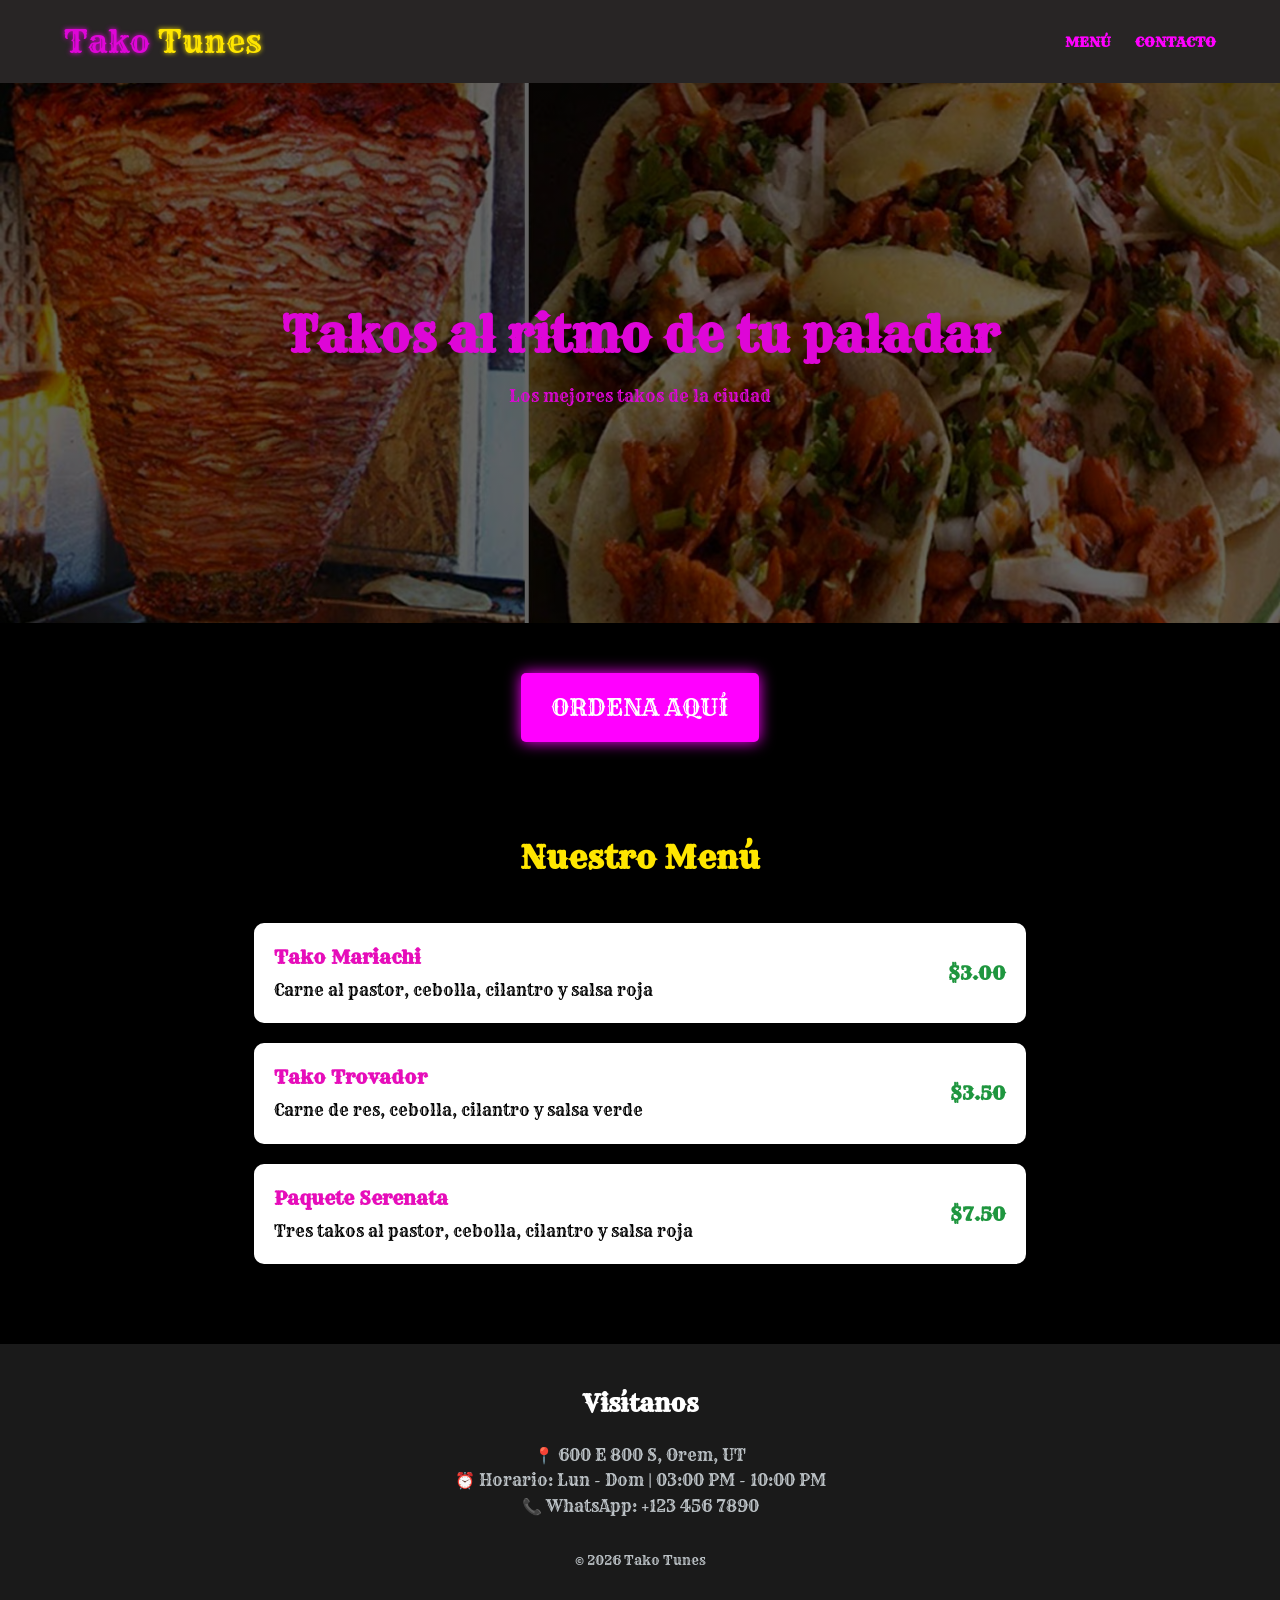
==== index.html @ 7a17417f "Versión final con tienda" ====
<!DOCTYPE html>
<html lang="es">
<head>
    <link rel="preconnect" href="https://fonts.googleapis.com">
<link rel="preconnect" href="https://fonts.gstatic.com" crossorigin>
<link href="https://fonts.googleapis.com/css2?family=Rye&display=swap" rel="stylesheet">
    <meta charset="UTF-8">
    <meta name="viewport" content="width=device-width, initial-scale=1.0">
    <title>Tako Tunes | Takos Sin Igual</title>
    <link rel="stylesheet" href="style.css">
</head>
<body>

    <header>
       <div class="logo">
    Tako <span class="palabra-rosa">Tunes</span>
</div>
        <nav>
            <a href="#menu" class="rye-regular">Menú</a>
            <a href="#contacto" class="rye-regular">Contacto</a>
        </nav>
    </header>

    <section id="hero">
        <div class="hero-content">
            <h1>Takos al ritmo de tu paladar</h1>
            <p>Los mejores takos de la ciudad</p>
        
        </div>
    </section>

    <section class="llamado-accion">
    <div class="contenedor-boton">
    <a href="menu.html" class="boton-neon-grande">ORDENA AQUÍ</a>
</div>
    </section>

    <main id="menu">
        <h2 class="section-title">Nuestro Menú</h2>
        
        
        <div class="menu-container">
            <article class="menu-item">
                <div class="menu-info">
                    <h3>Tako Mariachi</h3>
                    <p>Carne al pastor, cebolla, cilantro y salsa roja</p>
                </div>
                <span class="price">$3.00</span>
            </article>

            <article class="menu-item">
                <div class="menu-info">
                    <h3>Tako Trovador</h3>
                    <p>Carne de res, cebolla, cilantro y salsa verde</p>
                </div>
                <span class="price">$3.50</span>
            </article>

            <article class="menu-item">
                <div class="menu-info">
                    <h3>Paquete Serenata</h3>
                    <p>Tres takos al pastor, cebolla, cilantro y salsa roja</p>
                </div>
                <span class="price">$7.50</span>
            </article>
        </div>
    </main>

    <footer id="contacto">
        <h2>Visítanos</h2>
        <p>📍 600 E 800 S, Orem, UT</p>
        <p>⏰ Horario: Lun - Dom | 03:00 PM - 10:00 PM</p>
        <p>📞 WhatsApp: +123 456 7890</p>
        <div class="copyright">© 2026 Tako Tunes</div>
    </footer>

</body>
</html>
---- style.css ----
/* Configuración básica */
* {
    margin: 0;
    padding: 0;
    box-sizing: border-box;
}

body {
    font-family: 'Helvetica Neue', Arial, sans-serif;
    line-height: 1.6;
    color: #000000;
    background-color: #000000;
}

/* Encabezado */
/* Encabezado */
/* Encabezado */
header {
    background-color: #282525;
    color: white;
    padding: 1rem 5%;
    display: flex;
    justify-content: space-between;
    align-items: center;
    position: sticky;
    top: 0;
    z-index: 1000;
}

/* La primera palabra del logo (Rosa Neón con fuente Rye) */
.logo {
    font-family: "Rye", serif; /* Fuente aplicada correctamente */
    font-weight: 400;
    font-style: normal;
    font-size: 2rem; /* Un poco más grande para que luzca la fuente */
    color: rgb(222, 6, 215); /* Tu Rosa Neón */
    text-shadow: 0 0 5px rgb(222, 6, 215);
}

/* La segunda palabra (Amarillo Neón con fuente Rye) */
.palabra-rosa {
    font-family: "Rye", serif;
    color: #ffe600; /* Tu Amarillo Neón */
    text-shadow: 0 0 5px #ffe600;
}

/* Tus enlaces de navegación */
nav a {
    color: #ff00ff; 
    text-decoration: none;
    margin-left: 20px;
    font-size: 0.9rem;
    text-transform: uppercase;
    font-weight: bold;
    transition: 0.3s; 
}

/* Efecto cuando pasas el mouse por encima del menú */
nav a:hover {
    color: #ffe600; 
}

/* Sección Hero (Principal) */
#hero {
    background: linear-gradient(rgba(0, 0, 0, 0.6), rgba(0, 0, 0, 0.6)), 
                url("img/trompo.jpg");
    background-size: cover;
    background-position: center;
    height: 60vh;
    display: flex;
    justify-content: center;
    align-items: center;
    text-align: center;
    color: rgb(222, 6, 215);
}

.hero-content h1 {
    font-size: 3rem;
    margin-bottom: 10px;
}

.btn {
    display: inline-block;
    background-color: #ffffff;
    color: rgb(0, 0, 0);
    padding: 10px 25px;
    text-decoration: none;
    border-radius: 5px;
    margin-top: 20px;
}

/* Menú */
#menu {
    padding: 60px 5%;
    max-width: 900px;
    margin: auto;
}

.section-title {
    text-align: center;
    margin-bottom: 40px;
    font-size: 2rem;
    color: #ffe600;
}

.menu-item {
    background: rgb(255, 255, 255);
    padding: 20px;
    margin-bottom: 20px;
    border-radius: 10px;
    display: flex;
    justify-content: space-between;
    align-items: center;
    box-shadow: 0 4px 6px rgba(0, 0, 0, 0.817);
}

.menu-info h3 {
    color: #e60dba;
    margin-bottom: 5px;
}

.price {
    font-weight: bold;
    font-size: 1.2rem;
    color: #1f963f;
}

/* Footer */
footer {
    background-color: #1a1a1a;
    color: #bdc3c7;
    text-align: center;
    padding: 40px 20px;
}

footer h2 {
    color: white;
    margin-bottom: 20px;
}

.copyright {
    margin-top: 30px;
    font-size: 0.8rem;
}

/* Segunda pagina menu.html */
/* Colores base */
:root {
    --rosa-neon: #ff00ff;
    --amarillo-neon: #ffe600;
    --gris-fondo: #282525;
}

.bg-gris-oscuro {
    background-color: var(--gris-fondo);
    margin: 0;
    color: white;
}

/* Estilo del Header en el Menú */
.header-neon {
    text-align: center;
    padding: 20px;
    border-bottom: 2px solid var(--amarillo-neon);
    background-color: #1a1a1a;
}

.btn-volver {
    color: var(--rosa-neon);
    text-decoration: none;
    font-weight: bold;
    font-size: 0.9rem;
}

/* El botón que pondrás en el index */
.boton-neon-grande {
    display: inline-block;
    padding: 15px 30px;
    background-color: var(--rosa-neon);
    color: white;
    text-decoration: none;
    font-family: 'Rye', serif;
    font-size: 1.5rem;
    border-radius: 5px;
    box-shadow: 0 0 15px var(--rosa-neon);
    transition: 0.3s;
    margin-top: 20px;
}

.boton-neon-grande:hover {
    background-color: var(--amarillo-neon);
    color: black;
    box-shadow: 0 0 20px var(--amarillo-neon);
}

/* Ajuste para que la tienda de Ecwid no se vea apretada */
.contenedor-tienda {
    max-width: 1000px;
    margin: 40px auto;
    padding: 0 20px;
}

body, h1, h2, p, a {
    font-family: 'Rye', serif !important;
}

.contenedor-boton {
    display: flex;
    justify-content: center; /* Esto lo centra horizontalmente */
    align-items: center;
    width: 100%;
    margin: 30px 0; /* Espacio arriba y abajo */
}

.boton-neon-grande {
    display: inline-block;
    text-align: center;
    /* ... el resto de tu código de colores neón ... */
}

.contenedor-tienda {
    max-width: 1200px; /* Un poco más ancho para que luzcan los platos */
    margin: 20px auto;
    padding: 10px;
    background-color: transparent; /* Para que luzca tu fondo de la página */
}
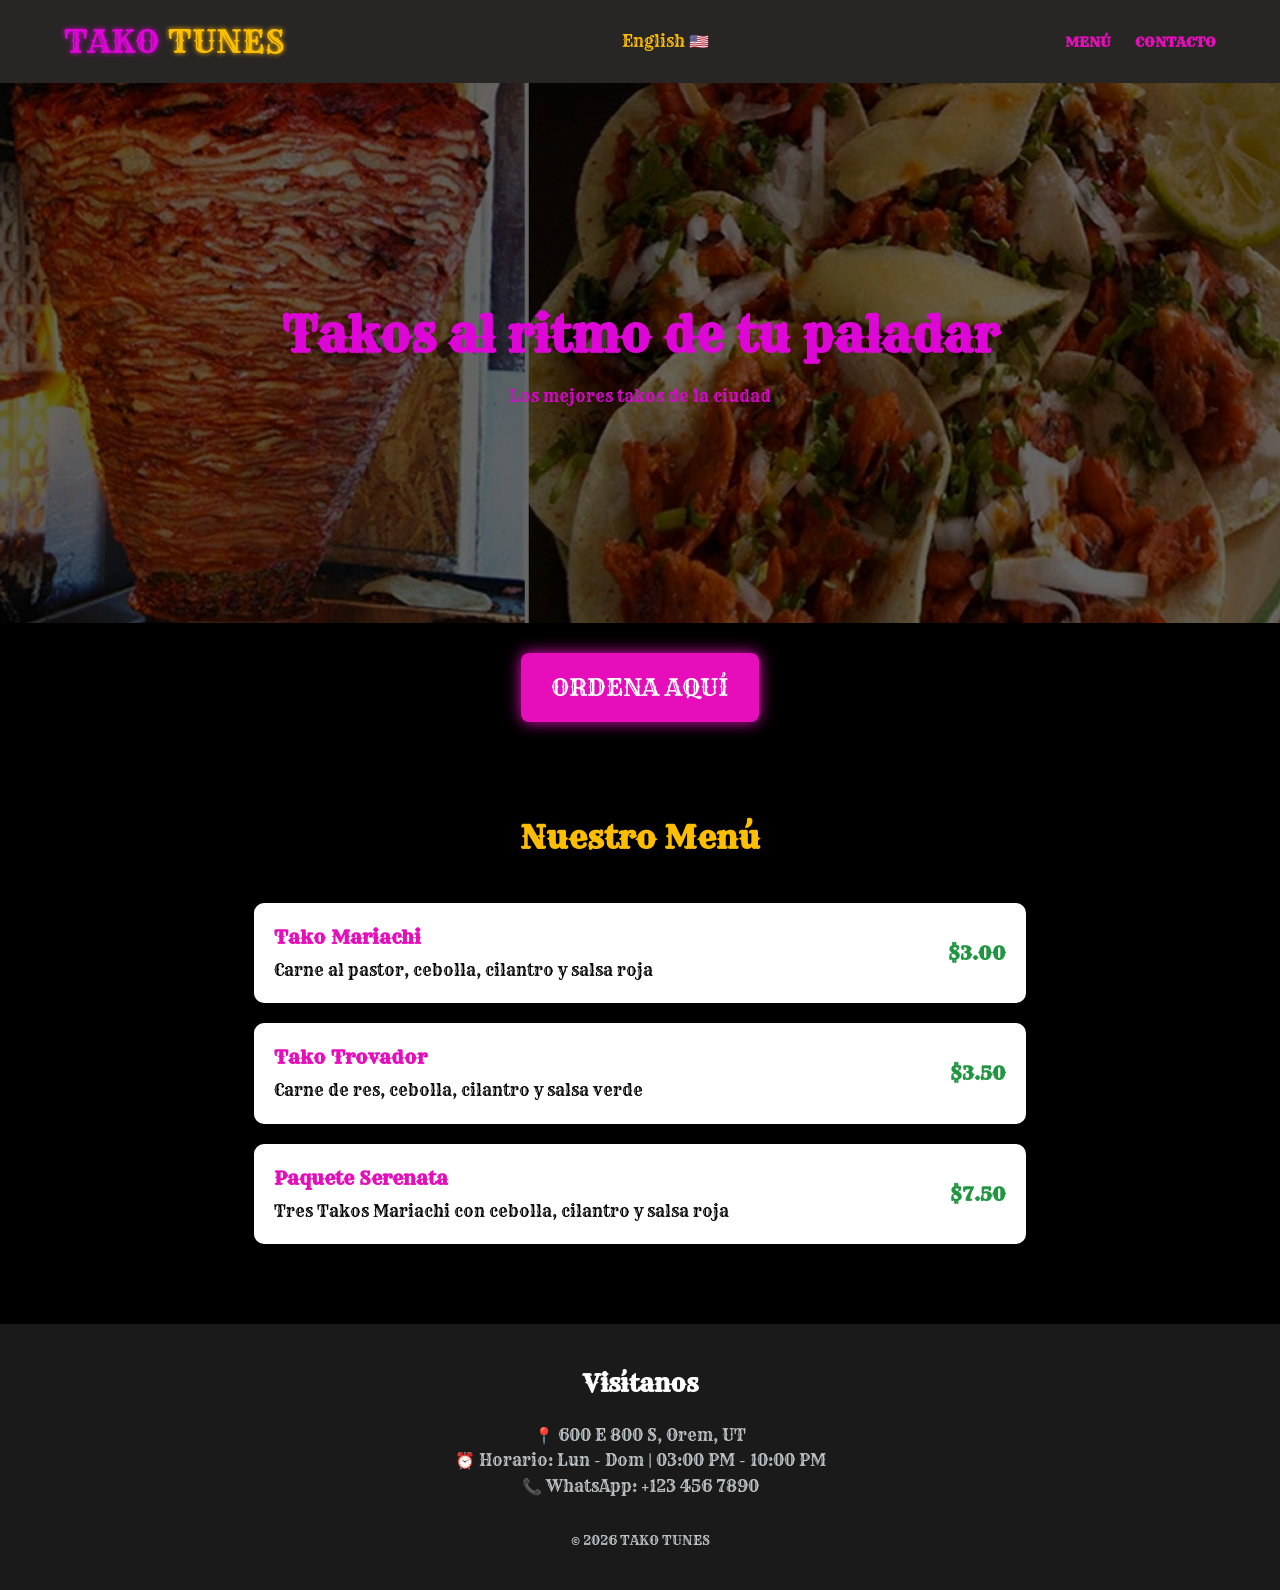
==== commit c1c62ec0: "Aumento de velocidad de aparicion y optimizacion CSS" ====
--- a/index.html
+++ b/index.html
@@ -6,15 +6,16 @@
 <link href="https://fonts.googleapis.com/css2?family=Rye&display=swap" rel="stylesheet">
     <meta charset="UTF-8">
     <meta name="viewport" content="width=device-width, initial-scale=1.0">
-    <title>Tako Tunes | Takos Sin Igual</title>
+    <title>TAKO TUNES | TAKOS SIN IGUAL</title>
     <link rel="stylesheet" href="style.css">
 </head>
 <body>
 
     <header>
        <div class="logo">
-    Tako <span class="palabra-rosa">Tunes</span>
+    TAKO <span class="palabra-rosa">TUNES</span>
 </div>
+<a href="./en/index.html" style="color: #FDBE02; text-decoration: none; font-family: 'Rye';">English 🇺🇸</a>
         <nav>
             <a href="#menu" class="rye-regular">Menú</a>
             <a href="#contacto" class="rye-regular">Contacto</a>
@@ -59,7 +60,7 @@
             <article class="menu-item">
                 <div class="menu-info">
                     <h3>Paquete Serenata</h3>
-                    <p>Tres takos al pastor, cebolla, cilantro y salsa roja</p>
+                    <p>Tres Takos Mariachi con cebolla, cilantro y salsa roja</p>
                 </div>
                 <span class="price">$7.50</span>
             </article>
@@ -71,8 +72,40 @@
         <p>📍 600 E 800 S, Orem, UT</p>
         <p>⏰ Horario: Lun - Dom | 03:00 PM - 10:00 PM</p>
         <p>📞 WhatsApp: +123 456 7890</p>
-        <div class="copyright">© 2026 Tako Tunes</div>
+        <div class="copyright">© 2026 TAKO TUNES</div>
     </footer>
 
+<script>
+  function limpiezaTotalEspañol() {
+    const clases = '.ec-store__product-name, .grid-product__title-inner, .grid-product__description, .product-details__product-title, .product-details__product-description, .ec-bag__product-name, .ec-summary__product-name, .ec-base-text';
+    const elementos = document.querySelectorAll(clases);
+    
+    elementos.forEach(el => {
+      if (el.innerText && el.innerText.includes('|')) {
+        const partes = el.innerText.split('|');
+        if (partes[0]) {
+          if (el.children.length > 0) {
+              el.innerHTML = partes[0].trim();
+          } else {
+              el.textContent = partes[0].trim();
+          }
+        }
+      }
+    });
+
+    // --- REFUERZO DE VISIBILIDAD PARA MÓVILES ---
+    // Buscamos cualquier contenedor posible de la tienda
+    const tienda = document.querySelector('.ec-store, .ec-wid-wrapper, .ec-cart, .ec-bag');
+    if(tienda) {
+        tienda.classList.add('tienda-lista');
+        // Esto es el "tiro de gracia" para que el iPhone no lo vea negro
+        tienda.style.opacity = "1";
+        tienda.style.visibility = "visible";
+    }
+  }
+
+  // Lo corremos cada 300ms
+  setInterval(limpiezaTotalEspañol, 300);
+</script>
 </body>
 </html>
--- a/style.css
+++ b/style.css
@@ -40,13 +40,13 @@
 /* La segunda palabra (Amarillo Neón con fuente Rye) */
 .palabra-rosa {
     font-family: "Rye", serif;
-    color: #ffe600; /* Tu Amarillo Neón */
-    text-shadow: 0 0 5px #ffe600;
+    color: #FDBE02; /* Tu Amarillo Neón */
+    text-shadow: 0 0 5px #FDBE02;
 }
 
 /* Tus enlaces de navegación */
 nav a {
-    color: #ff00ff; 
+    color: #e60dba; 
     text-decoration: none;
     margin-left: 20px;
     font-size: 0.9rem;
@@ -57,7 +57,7 @@
 
 /* Efecto cuando pasas el mouse por encima del menú */
 nav a:hover {
-    color: #ffe600; 
+    color: #FDBE02; 
 }
 
 /* Sección Hero (Principal) */
@@ -100,7 +100,7 @@
     text-align: center;
     margin-bottom: 40px;
     font-size: 2rem;
-    color: #ffe600;
+    color: #FDBE02;
 }
 
 .menu-item {
@@ -146,9 +146,9 @@
 /* Segunda pagina menu.html */
 /* Colores base */
 :root {
-    --rosa-neon: #ff00ff;
-    --amarillo-neon: #ffe600;
-    --gris-fondo: #282525;
+    --rosa-neon: #e60dba;
+    --amarillo-neon: #FDBE02;
+    --gris-fondo: #1a1a1a;
 }
 
 .bg-gris-oscuro {
@@ -173,24 +173,28 @@
 }
 
 /* El botón que pondrás en el index */
+/* Estado normal: Rosa Neón */
 .boton-neon-grande {
     display: inline-block;
     padding: 15px 30px;
-    background-color: var(--rosa-neon);
-    color: white;
+    background-color: #e60dba !important;
+    color: white !important;
     text-decoration: none;
     font-family: 'Rye', serif;
     font-size: 1.5rem;
-    border-radius: 5px;
-    box-shadow: 0 0 15px var(--rosa-neon);
-    transition: 0.3s;
-    margin-top: 20px;
-}
-
+    border-radius: 8px;
+    box-shadow: 0 0 15px #e60dba;
+    transition: 0.3s; /* Esto hace que el cambio de color sea suave */
+    border: none;
+    cursor: pointer;
+}
+
+/* Al pasar el mouse: Cambia a Amarillo Neón */
 .boton-neon-grande:hover {
-    background-color: var(--amarillo-neon);
-    color: black;
-    box-shadow: 0 0 20px var(--amarillo-neon);
+    background-color: #FDBE02 !important;
+    color: black !important;
+    box-shadow: 0 0 25px #FDBE02;
+    transform: scale(1.05); /* Se hace un poquito más grande */
 }
 
 /* Ajuste para que la tienda de Ecwid no se vea apretada */
@@ -223,4 +227,33 @@
     margin: 20px auto;
     padding: 10px;
     background-color: transparent; /* Para que luzca tu fondo de la página */
+}
+
+/* 1. Estado inicial: Invisible pero listo */
+.ec-store, .ec-cart, .ec-bag, .ec-store__product-details {
+    opacity: 0;
+    /* Reducimos el tiempo a 0.2s para que sea casi instantáneo */
+    transition: opacity 0.2s ease-in-out;
+    
+    /* SEGURO DE EMERGENCIA: Si el JS falla, aparece a los 1.5 segundos 
+       (antes estaba en 3s, por eso se sentía lento) */
+    animation: forzarAparicionRapida 1.5s forwards;
+}
+
+/* 2. Clase que activa el JavaScript (Máxima prioridad) */
+.tienda-lista {
+    opacity: 1 !important;
+    visibility: visible !important;
+}
+
+/* Animación de respaldo más rápida */
+@keyframes forzarAparicionRapida {
+    0% { opacity: 0; }
+    80% { opacity: 0; } 
+    100% { opacity: 1; }
+}
+
+/* Extra: Evita que el contenido salte bruscamente */
+.ec-wid-wrapper {
+    min-height: 400px;
 }
